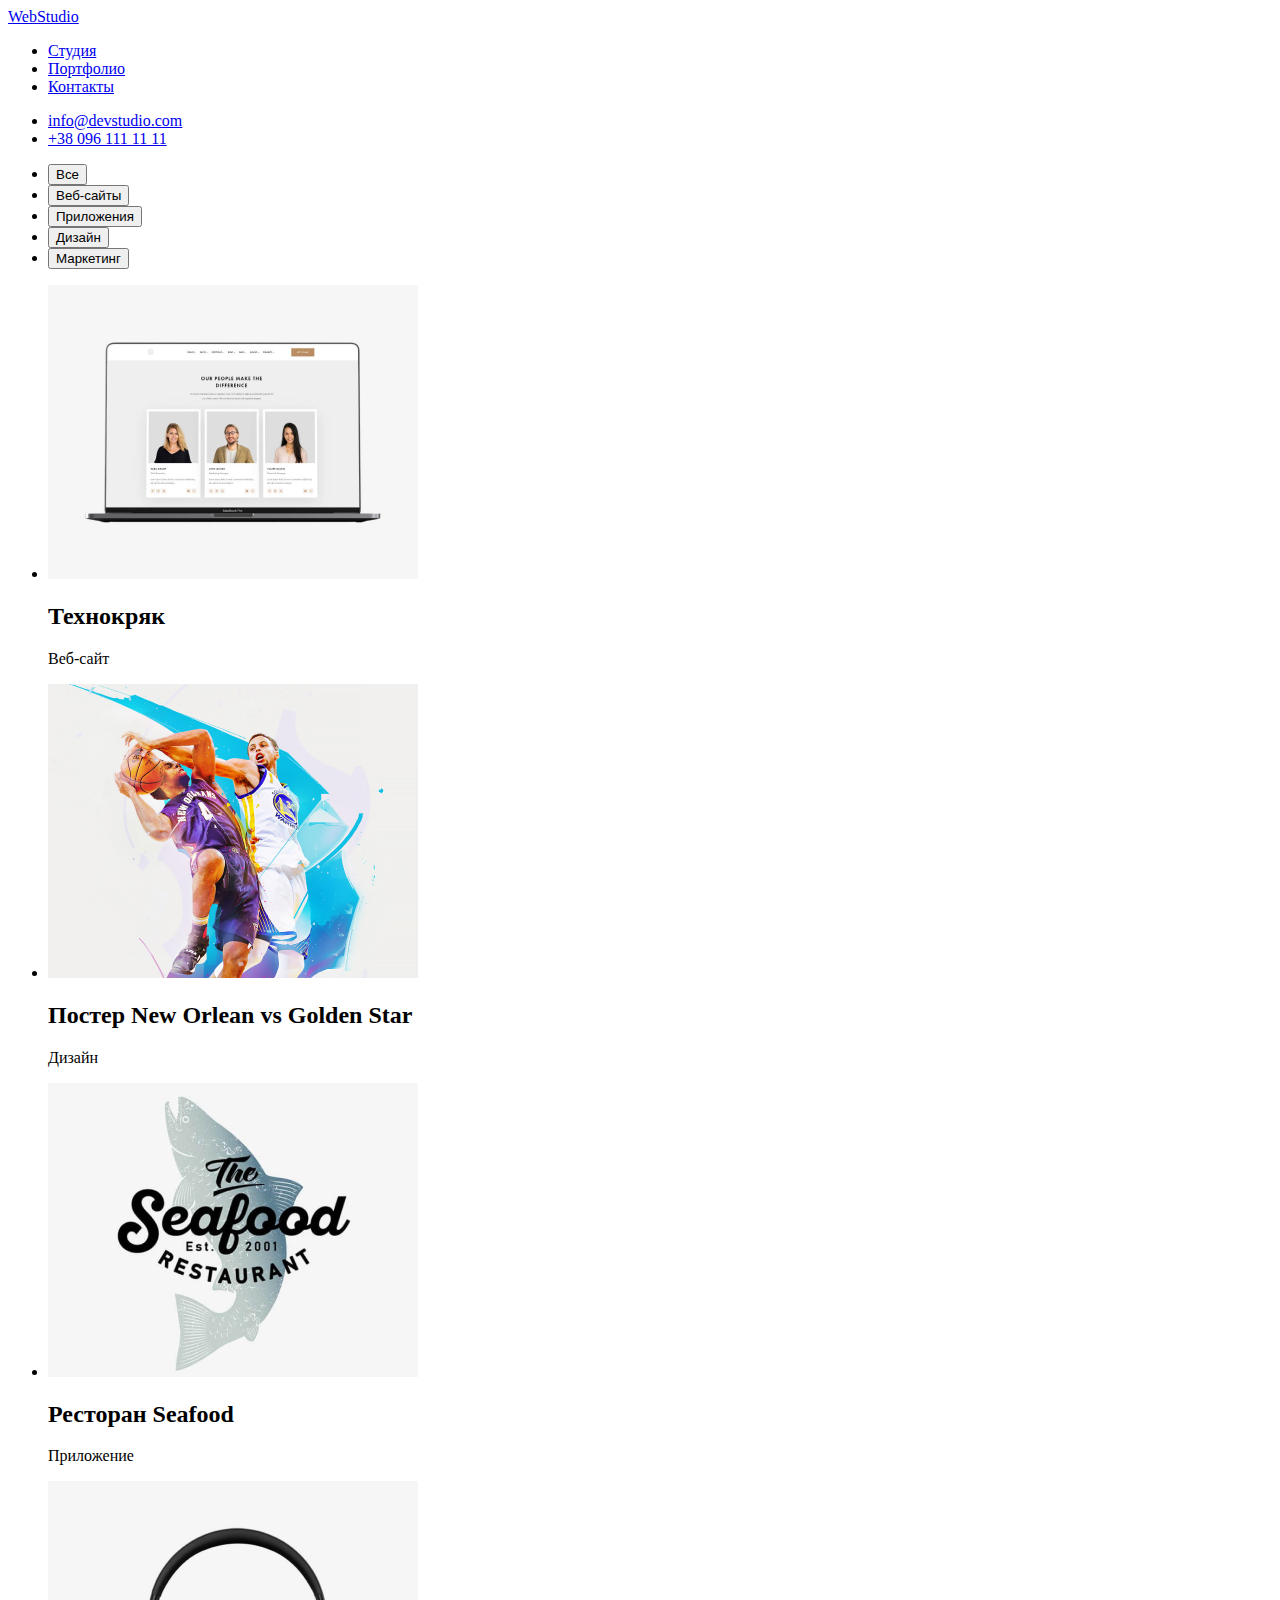
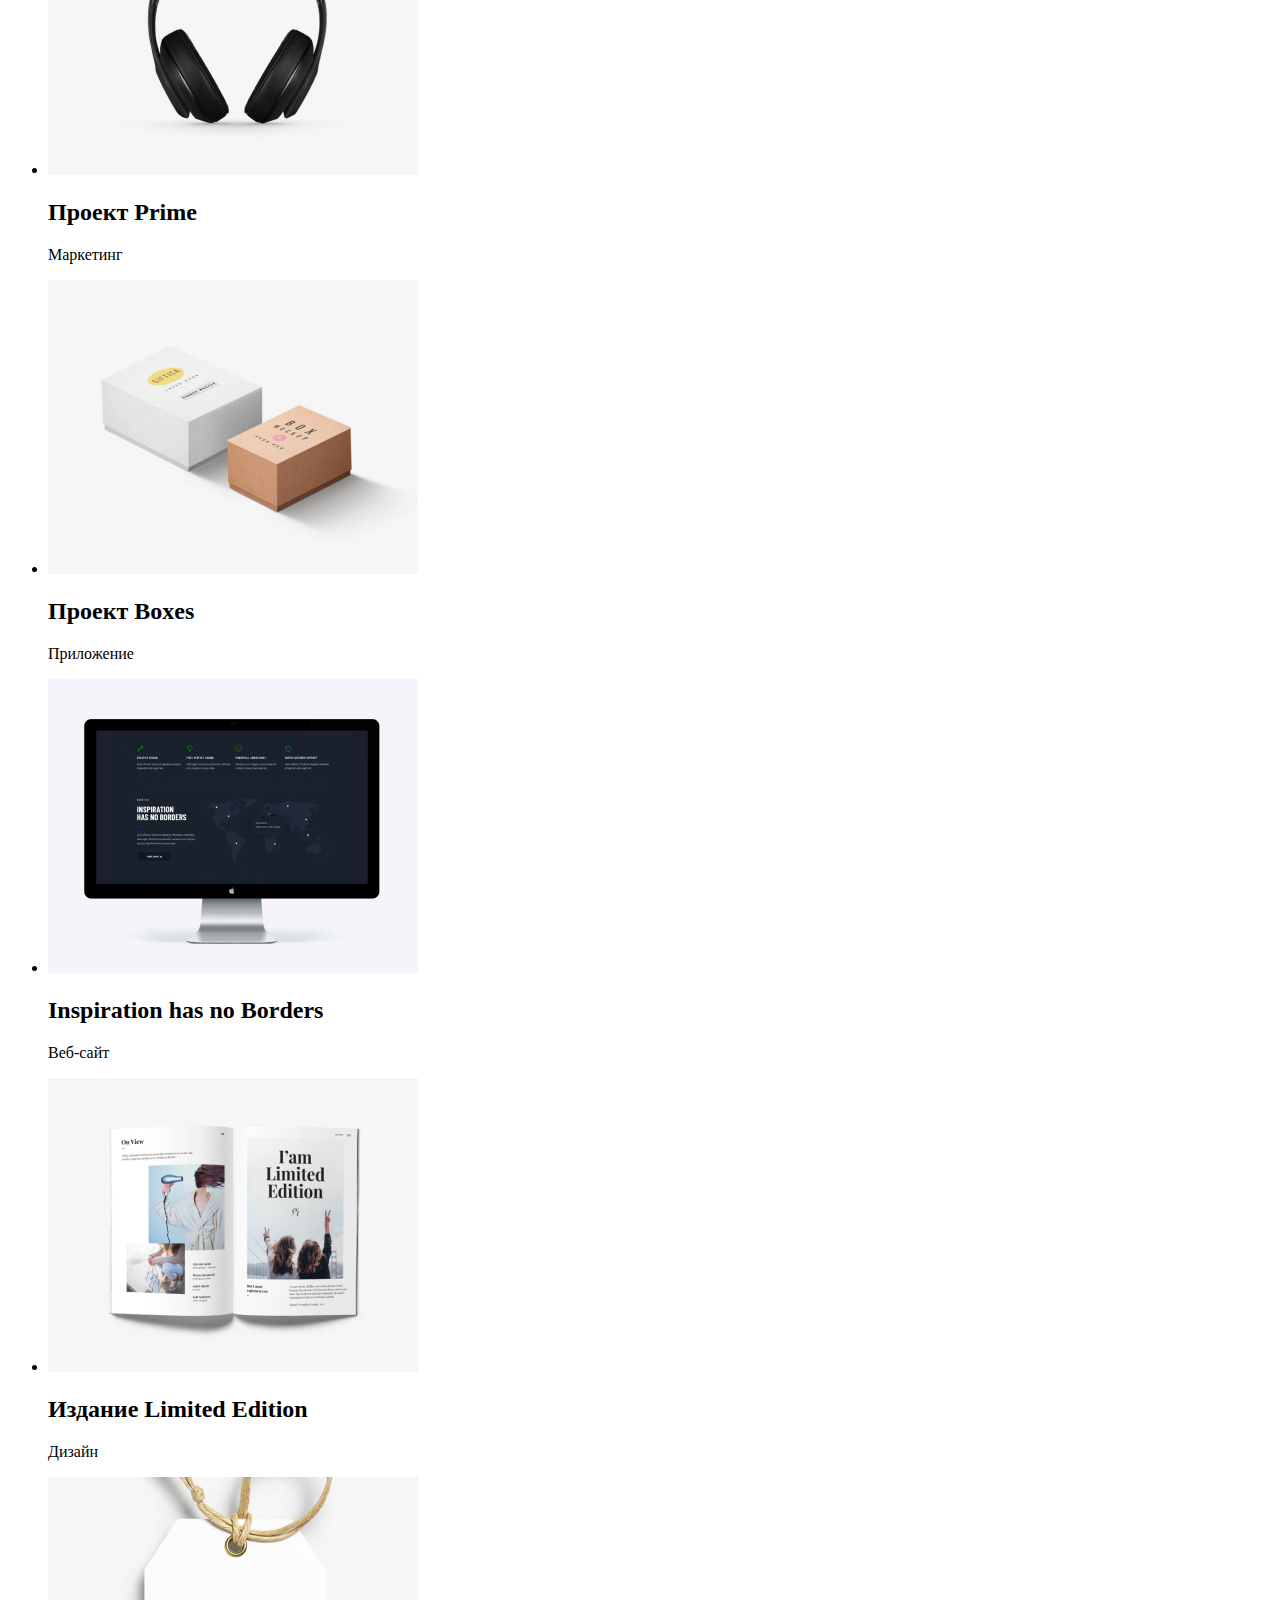
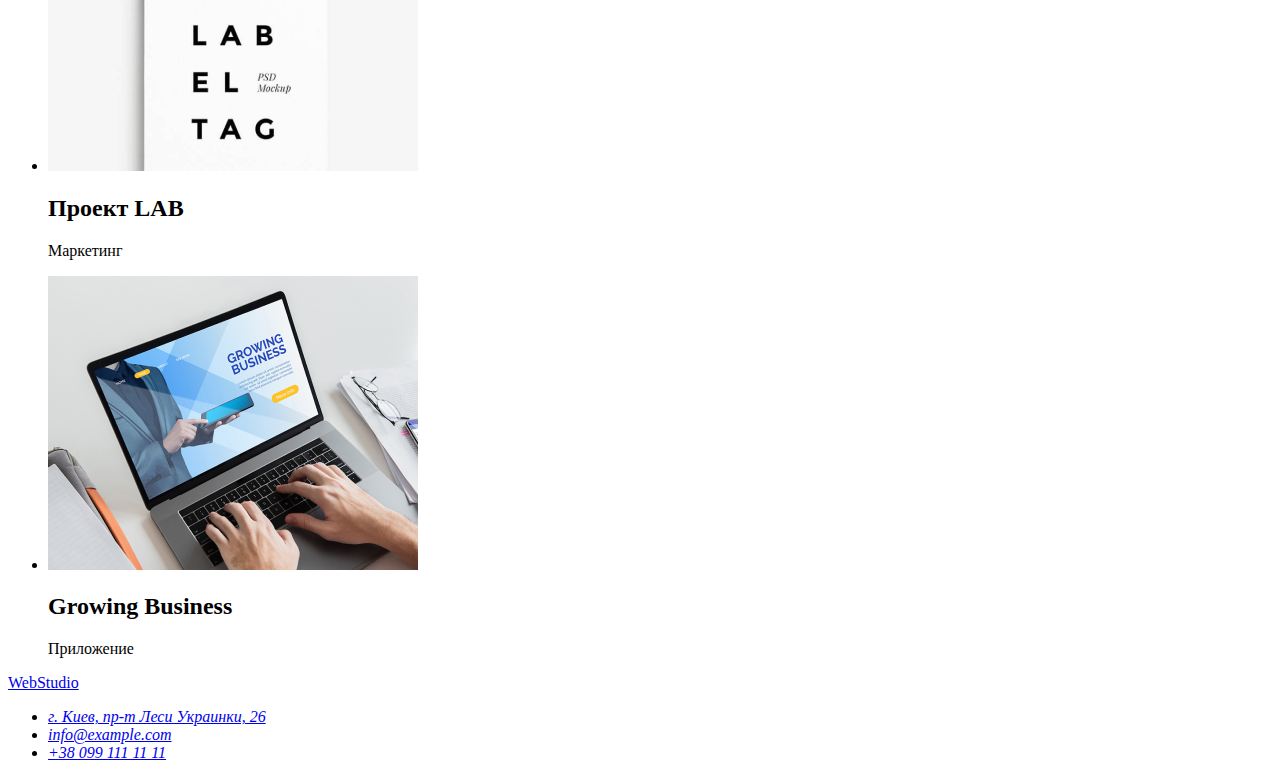
==== portfolio.html @ f690fc12 "start" ====
<!DOCTYPE html>
<html lang="ru">
<head>
    <meta charset="UTF-8">
    <meta http-equiv="X-UA-Compatible" content="IE=edge">
    <meta name="viewport" content="width, initial-scale=1.0">
    <title lang="en">WebStudio</title>
    <link rel="stylesheet" href="./css/style.css">
</head>
<body>
    <!--Шапка страницы-->
    <header>
        <!--Навигация на другие страницы-->
        <nav>
            <a href="#webstudio">WebStudio</a>
            <ul>
                <li><a href="#студия">Студия</a></li>
                <li><a href="#портфолио">Портфолио</a></li>
                <li><a href="#контакты">Контакты</a></li>
            </ul>
        </nav>
        <ul>
            <li><a href="mailto:info@devstudio.com">info@devstudio.com</a></li>
            <li><a href="tel:+380961111111">+38 096 111 11 11</a> </li>
        </ul>

    </header>

    <main>
        <section>   
            <ul>
                <li><button type="button"> Все </button> </li>
                <li><button type="button"> Веб-сайты </button></li>
                <li><button type="button"> Приложения </button></li>
                <li><button type="button"> Дизайн </button></li>
                <li><button type="button"> Маркетинг </button></li>
            </ul>
        </section>

        <section>
            <h1 hidden>Наши предложения</h1>
            <ul>
                <li>
                    <img src="./images/portfolio/technocrack.jpg" alt="Страница веб-сайта">
                    <h2>Технокряк</h2>
                    <p>Веб-сайт</p>
                </li>
                <li>
                    <img src="./images/portfolio/poster.jpg" alt="Два игрока в баскетбол">
                    <h2>Постер New Orlean vs Golden Star</h2>
                    <p>Дизайн</p>
                </li>
                <li>
                    <img src="./images/portfolio/restaurant.jpg" alt="Логотип ресторана Seafood">
                    <h2>Ресторан Seafood</h2>
                    <p>Приложение</p>
                </li>
                <li>
                    <img src="./images/portfolio/project.jpg" alt="Наушники">
                    <h2>Проект Prime</h2>
                    <p>Маркетинг</p>
                </li>
                <li>
                    <img src="./images/portfolio/project-boxes.jpg" alt="Две коробки одна белая вторая светло-коричневая">
                    <h2>Проект Boxes</h2>
                    <p>Приложение</p>
                </li>
                <li>
                    <img src="./images/portfolio/inspiration.jpg" alt="Страница веб-сайта на екране монетора">
                    <h2>Inspiration has no Borders</h2>
                    <p>Веб-сайт</p>
                </li>
                <li>
                    <img src="./images/portfolio/edition.jpg" alt="Раскрытый журнал">
                    <h2>Издание Limited Edition</h2>
                    <p>Дизайн</p>
                </li>
                <li>
                    <img src="./images/portfolio/project-lab.jpg" alt="Ярлык з надписью LAB EL TAG">
                    <h2>Проект LAB</h2>
                    <p>Маркетинг</p>
                </li>
                <li>
                    <img src="./images/portfolio/growing-business.jpg" alt="Открыта веб-страница на екране ноутбука">
                    <h2>Growing Business</h2>
                    <p>Приложение</p>
                </li>
            </ul>
        </section>
       
    </main>

    <footer>
        <h2 hidden>Контактная информация</h2>
         <!--Контактная информация-->       
         <a href="#webstudio">WebStudio</a>
        <address>
            <ul>
                <li> <a href="https://goo.gl/maps/m8xyBrowQKkQdfv96" target="_blank" rel="noopener noreferrer" >г. Киев, пр-т Леси Украинки, 26</a></li>
                <li><a href="mailto:info@example.com">info@example.com</a></li>
                <li> <a href="tel:+380991111111">+38 099 111 11 11</a></li>  
            </ul>               
        </address>
    </footer>
</body>
</html>
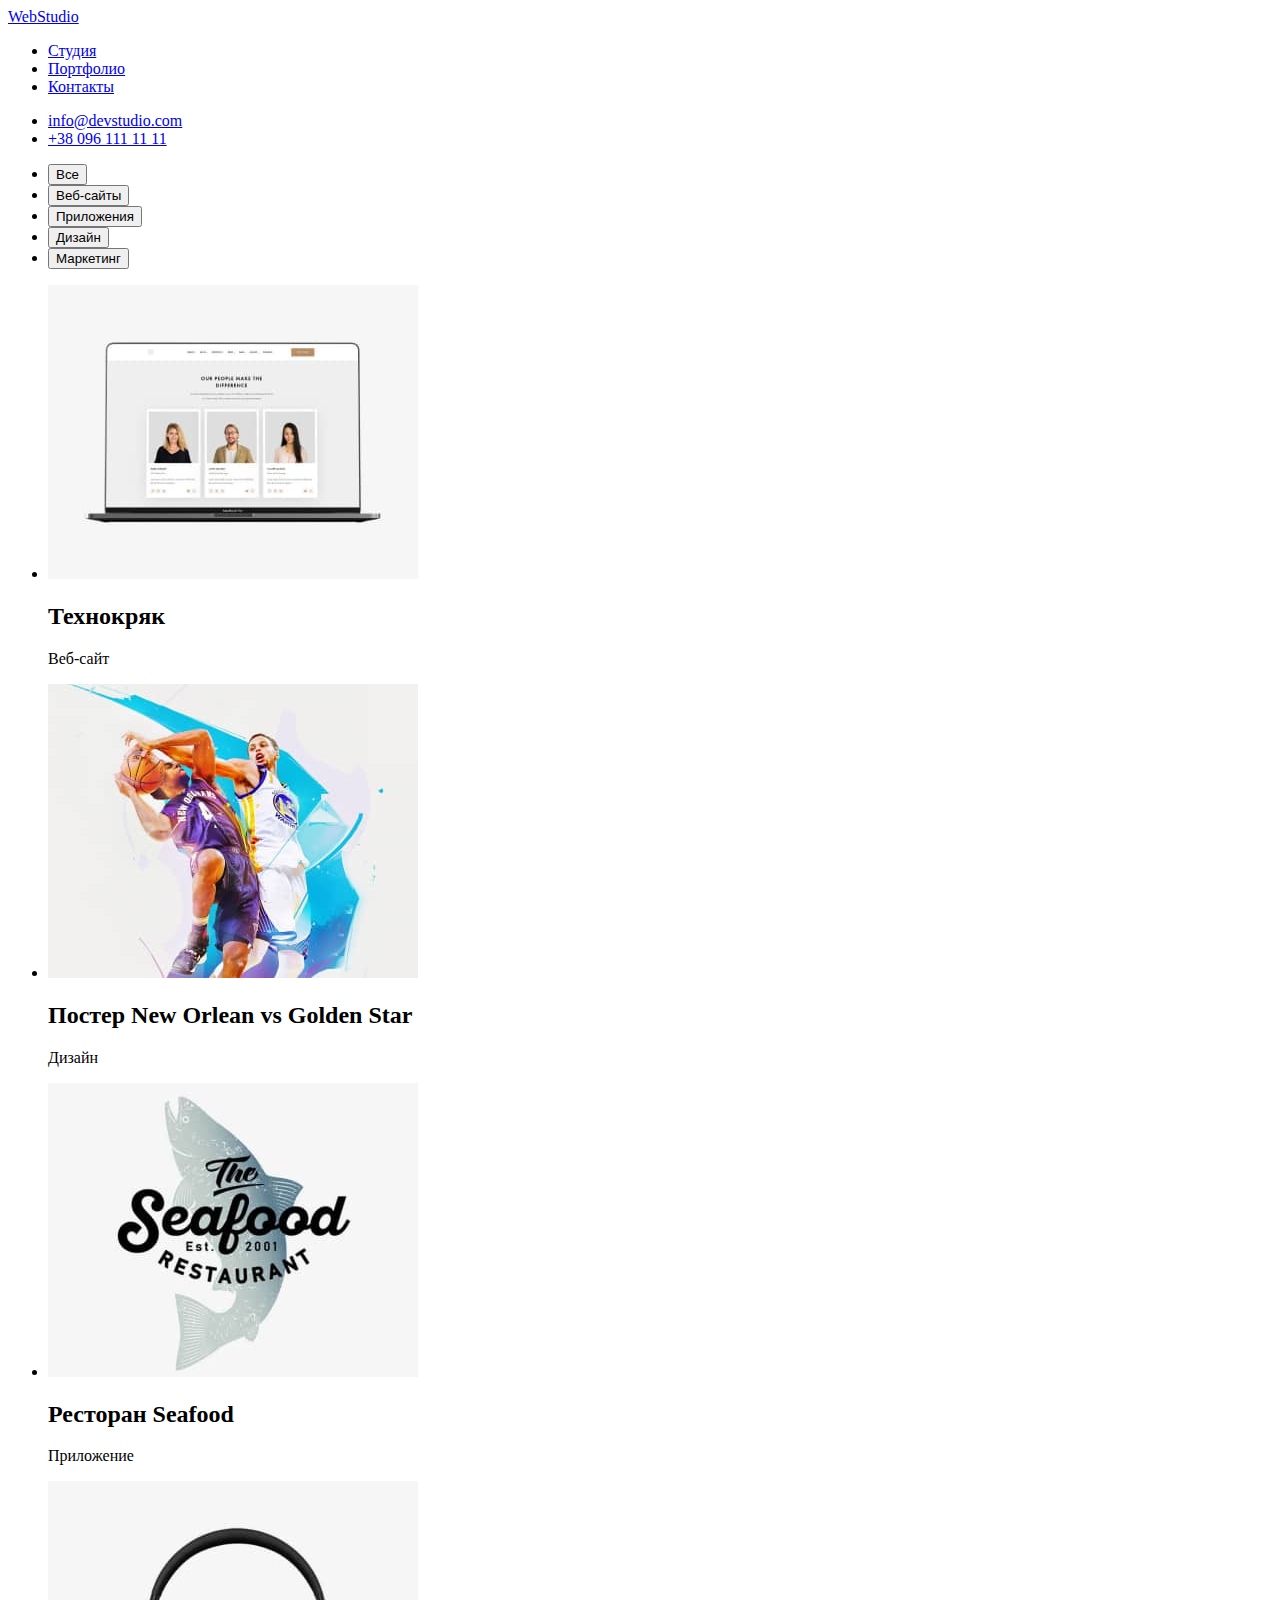
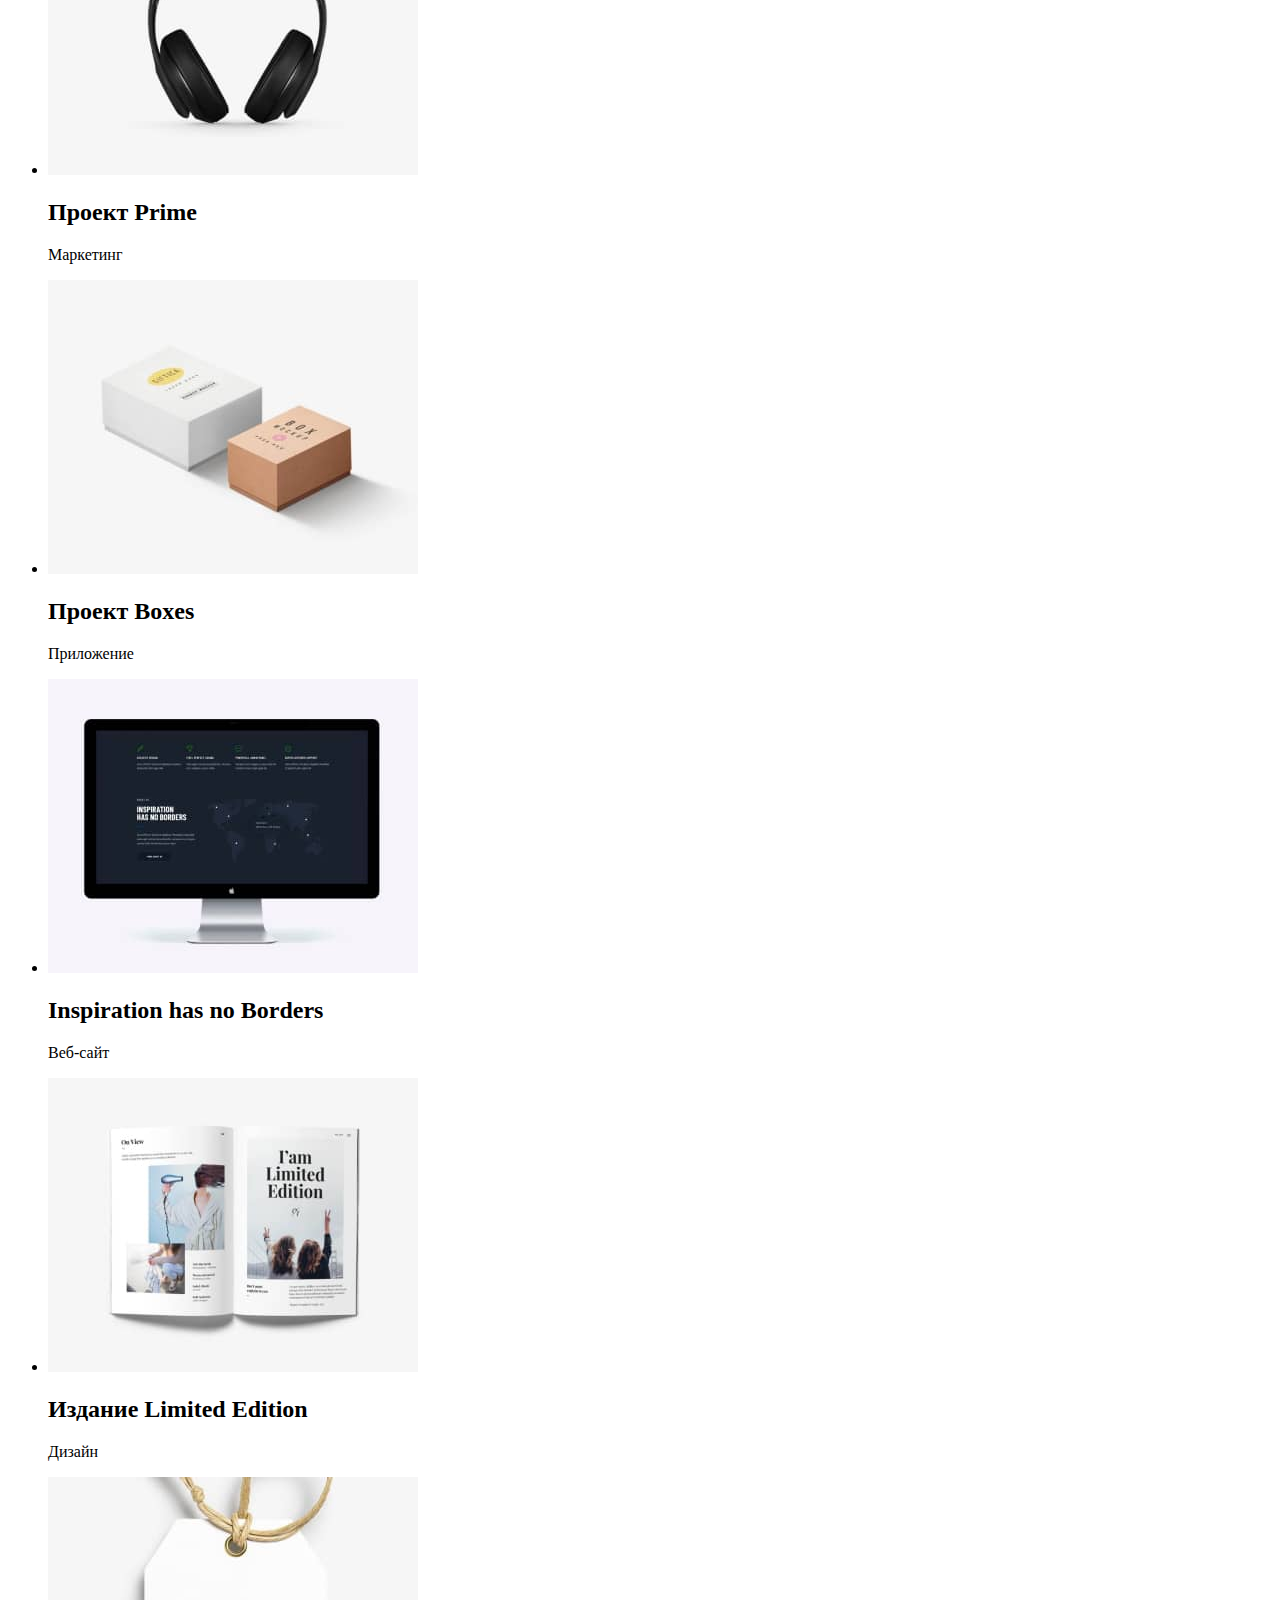
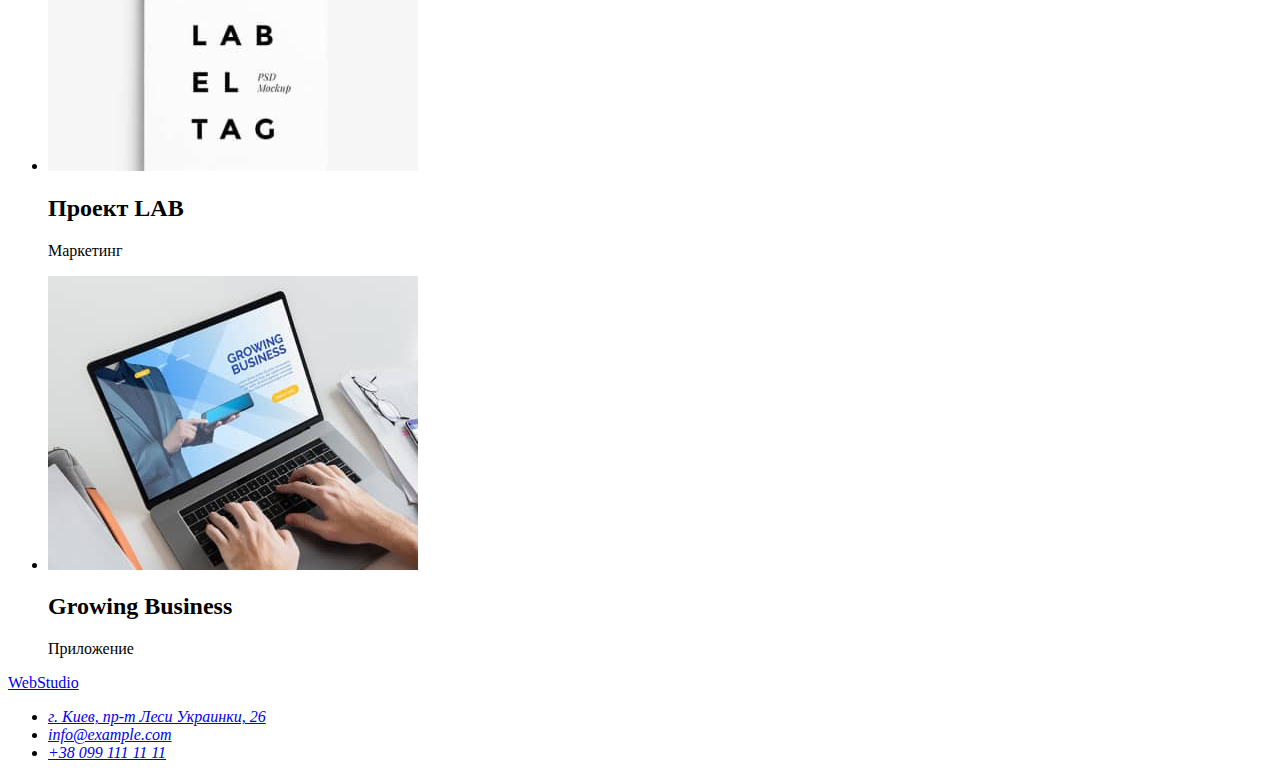
==== commit f8b46a64: "start two" ====
--- a/portfolio.html
+++ b/portfolio.html
@@ -5,14 +5,14 @@
     <meta http-equiv="X-UA-Compatible" content="IE=edge">
     <meta name="viewport" content="width, initial-scale=1.0">
     <title lang="en">WebStudio</title>
-    <link rel="stylesheet" href="./css/style.css">
+    <link rel="stylesheet" href="./css/styles.css">
 </head>
 <body>
     <!--Шапка страницы-->
     <header>
         <!--Навигация на другие страницы-->
         <nav>
-            <a href="#webstudio">WebStudio</a>
+            <a href="./index.html">WebStudio</a>
             <ul>
                 <li><a href="#студия">Студия</a></li>
                 <li><a href="#портфолио">Портфолио</a></li>
@@ -93,7 +93,7 @@
     <footer>
         <h2 hidden>Контактная информация</h2>
          <!--Контактная информация-->       
-         <a href="#webstudio">WebStudio</a>
+         <a href="./index.html">WebStudio</a>
         <address>
             <ul>
                 <li> <a href="https://goo.gl/maps/m8xyBrowQKkQdfv96" target="_blank" rel="noopener noreferrer" >г. Киев, пр-т Леси Украинки, 26</a></li>
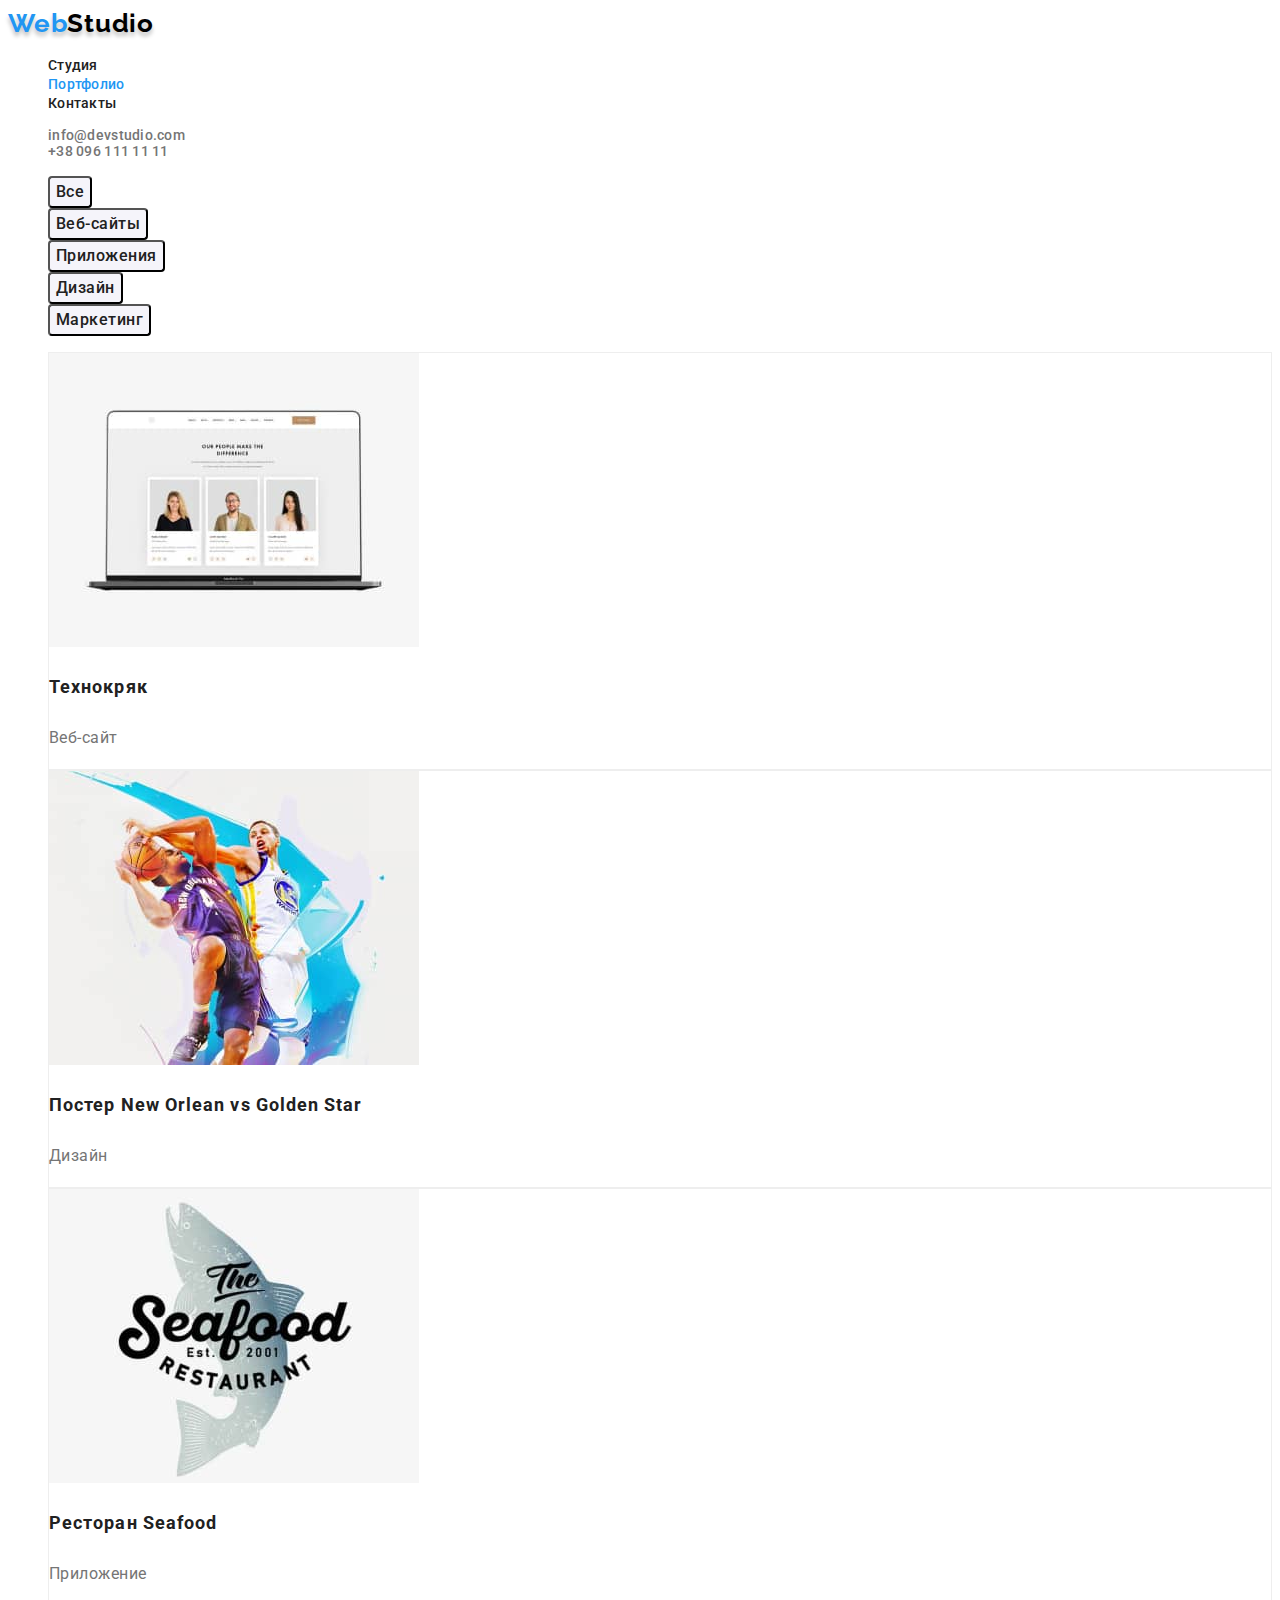
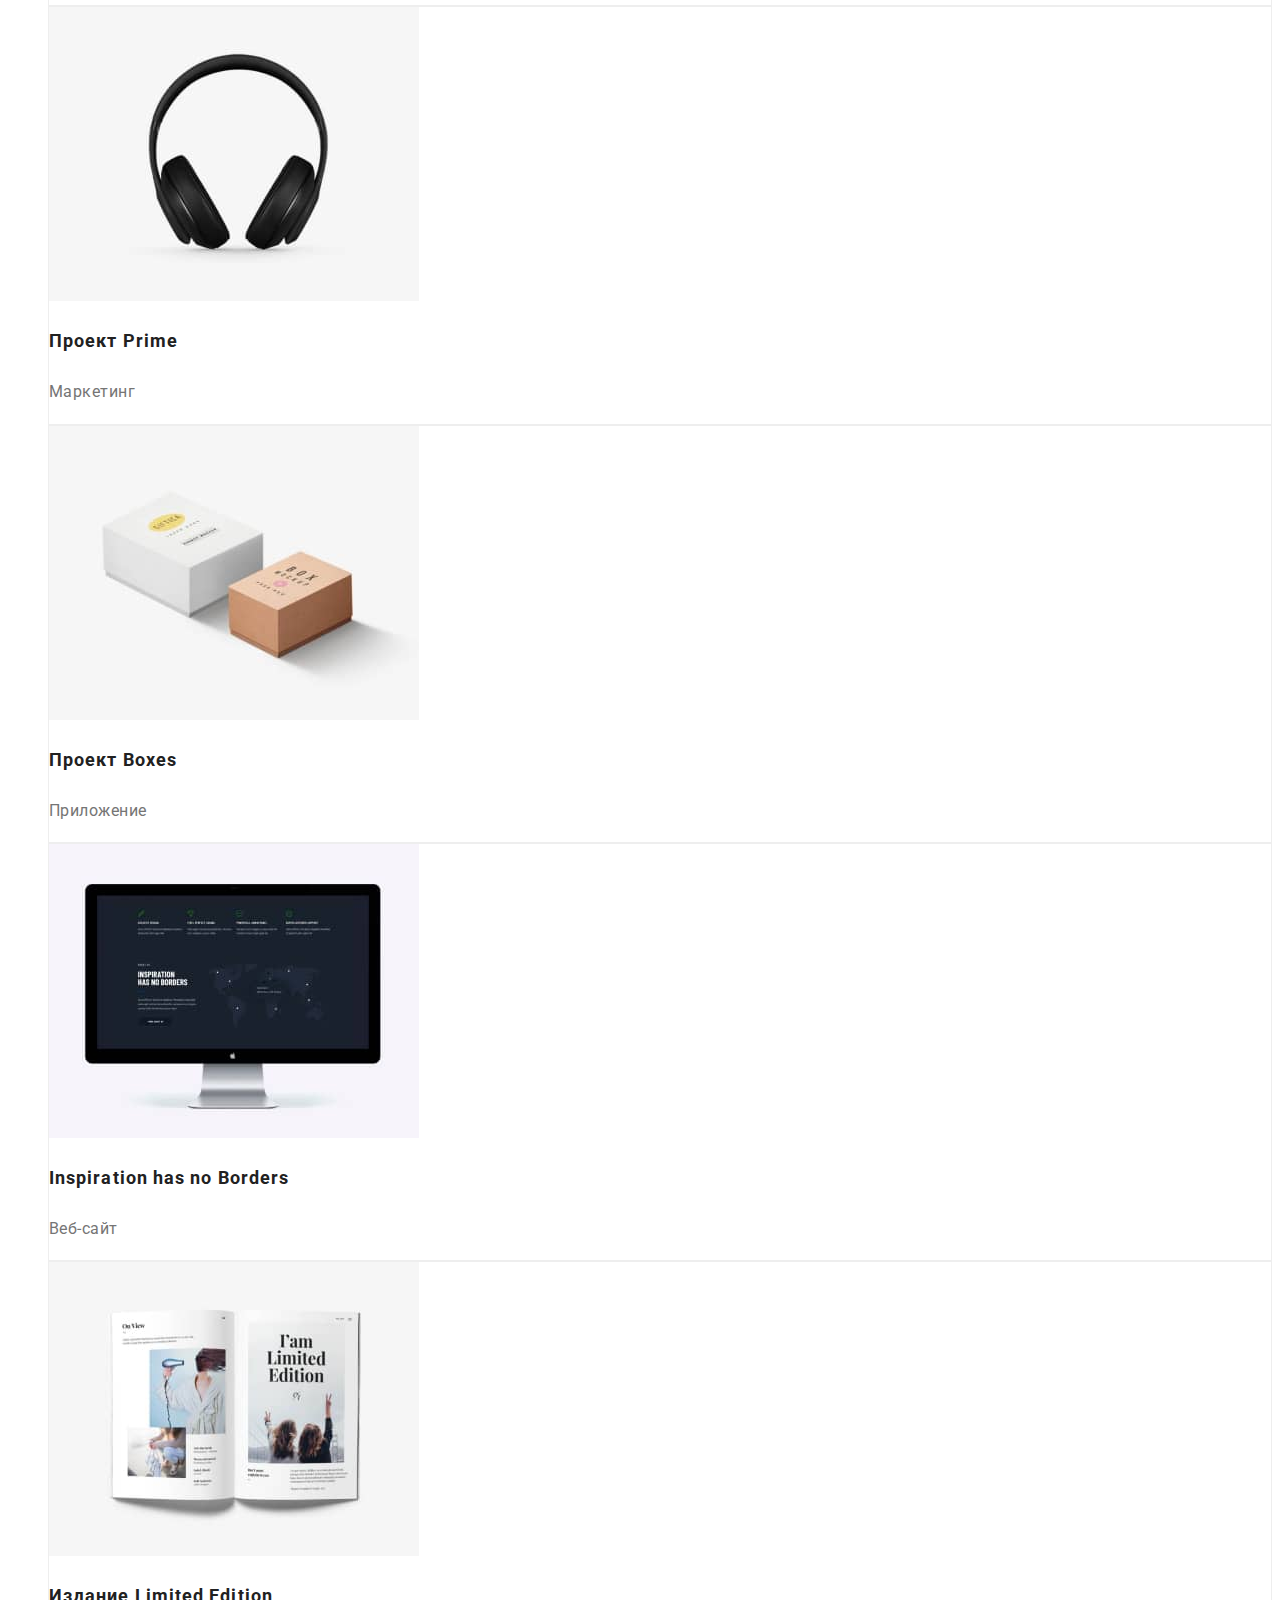
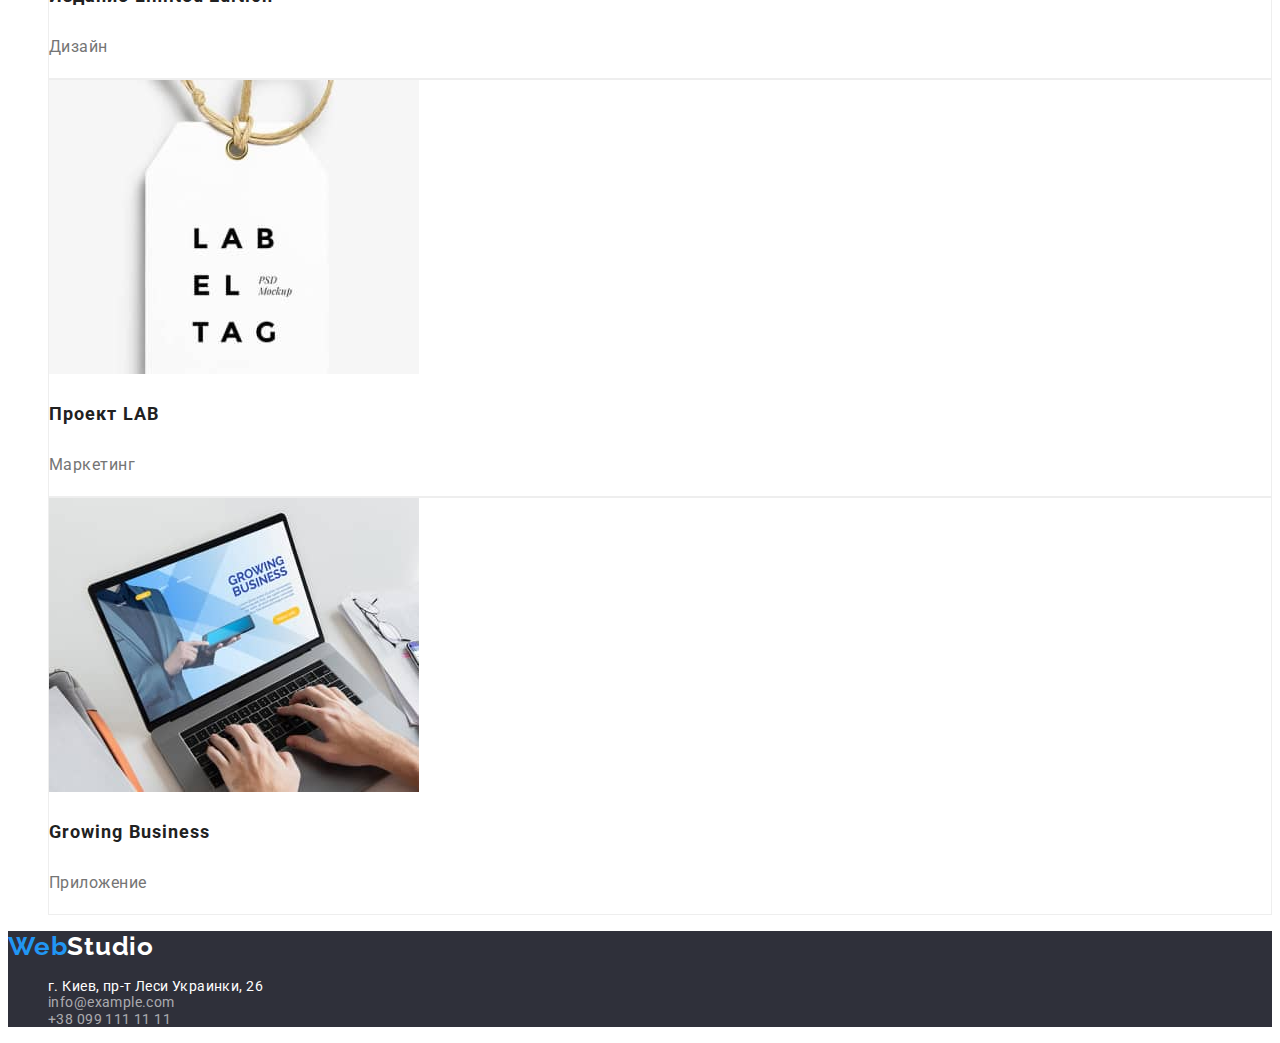
==== commit 19b30e92: "Полное оформление дз2" ====
--- a/portfolio.html
+++ b/portfolio.html
@@ -5,100 +5,101 @@
     <meta http-equiv="X-UA-Compatible" content="IE=edge">
     <meta name="viewport" content="width, initial-scale=1.0">
     <title lang="en">WebStudio</title>
+    <link rel="preconnect" href="https://fonts.gstatic.com">
+    <link href="https://fonts.googleapis.com/css2?family=Raleway:wght@700&family=Roboto:wght@400;500;900&display=swap" rel="stylesheet">
     <link rel="stylesheet" href="./css/styles.css">
 </head>
 <body>
     <!--Шапка страницы-->
-    <header>
+    <header class="header">
         <!--Навигация на другие страницы-->
-        <nav>
-            <a href="./index.html">WebStudio</a>
-            <ul>
-                <li><a href="#студия">Студия</a></li>
-                <li><a href="#портфолио">Портфолио</a></li>
-                <li><a href="#контакты">Контакты</a></li>
+        <nav class="navigation ">
+            <a  href="./index.html" class="logo link logo-shadow"><span class="logo-part"> Web</span>Studio</a>
+            <ul class="menu list">
+                <li class="menu-item"><a class="menu-link link" href="./index.html">Студия</a></li>
+                <li class="menu-item"><a class="menu-link link current" href="#портфолио">Портфолио</a></li>
+                <li class="menu-item"><a class="menu-link link" href="#контакты">Контакты</a></li>
             </ul>
         </nav>
-        <ul>
-            <li><a href="mailto:info@devstudio.com">info@devstudio.com</a></li>
-            <li><a href="tel:+380961111111">+38 096 111 11 11</a> </li>
+        <ul class="communication list">
+            <li class="communication-link" ><a class="mailto-link link" href="mailto:info@devstudio.com">info@devstudio.com</a></li>
+            <li class="communication-link" ><a class="tel-link link" href="tel:+380961111111">+38 096 111 11 11</a> </li>
         </ul>
 
     </header>
-
     <main>
-        <section>   
-            <ul>
-                <li><button type="button"> Все </button> </li>
-                <li><button type="button"> Веб-сайты </button></li>
-                <li><button type="button"> Приложения </button></li>
-                <li><button type="button"> Дизайн </button></li>
-                <li><button type="button"> Маркетинг </button></li>
+        <section class="offers">   
+            <h1 hidden>Наши предложения</h1>
+            <ul class="offers-list list">
+                <li class="offer-item"><button type="button" class="button"> Все </button> </li>
+                <li class="offer-item"><button type="button" class="button"> Веб-сайты </button></li>
+                <li class="offer-item"><button type="button" class="button"> Приложения </button></li>
+                <li class="offer-item"><button type="button" class="button"> Дизайн </button></li>
+                <li class="offer-item"><button type="button" class="button"> Маркетинг </button></li>
             </ul>
         </section>
 
-        <section>
-            <h1 hidden>Наши предложения</h1>
-            <ul>
-                <li>
-                    <img src="./images/portfolio/technocrack.jpg" alt="Страница веб-сайта">
-                    <h2>Технокряк</h2>
-                    <p>Веб-сайт</p>
+        <section class="portfolio">
+            <h2 hidden>Примеры наших предложений</h2>
+            <ul class="portfolio-list list">
+                <li class="portfolio-item" >
+                    <img class="portfolio-img" src="./images/portfolio/technocrack.jpg" alt="Страница веб-сайта">
+                    <h3 class="portfolio-title">Технокряк</h3>
+                    <p class="portfolio-text">Веб-сайт</p>
                 </li>
-                <li>
-                    <img src="./images/portfolio/poster.jpg" alt="Два игрока в баскетбол">
-                    <h2>Постер New Orlean vs Golden Star</h2>
-                    <p>Дизайн</p>
+                <li class="portfolio-item" >
+                    <img class="portfolio-img" src="./images/portfolio/poster.jpg" alt="Два игрока в баскетбол">
+                    <h3 class="portfolio-title">Постер New Orlean vs Golden Star</h3>
+                    <p class="portfolio-text">Дизайн</p>
                 </li>
-                <li>
-                    <img src="./images/portfolio/restaurant.jpg" alt="Логотип ресторана Seafood">
-                    <h2>Ресторан Seafood</h2>
-                    <p>Приложение</p>
+                <li class="portfolio-item" >
+                    <img class="portfolio-img" src="./images/portfolio/restaurant.jpg" alt="Логотип ресторана Seafood">
+                    <h3 class="portfolio-title">Ресторан Seafood</h3>
+                    <p class="portfolio-text">Приложение</p>
                 </li>
-                <li>
-                    <img src="./images/portfolio/project.jpg" alt="Наушники">
-                    <h2>Проект Prime</h2>
-                    <p>Маркетинг</p>
+                <li class="portfolio-item" >
+                    <img class="portfolio-img" src="./images/portfolio/project.jpg" alt="Наушники">
+                    <h3 class="portfolio-title">Проект Prime</h3>
+                    <p class="portfolio-text">Маркетинг</p>
                 </li>
-                <li>
-                    <img src="./images/portfolio/project-boxes.jpg" alt="Две коробки одна белая вторая светло-коричневая">
-                    <h2>Проект Boxes</h2>
-                    <p>Приложение</p>
+                <li class="portfolio-item" >
+                    <img class="portfolio-img" src="./images/portfolio/project-boxes.jpg" alt="Две коробки одна белая вторая светло-коричневая">
+                    <h3 class="portfolio-title">Проект Boxes</h3>
+                    <p class="portfolio-text">Приложение</p>
                 </li>
-                <li>
-                    <img src="./images/portfolio/inspiration.jpg" alt="Страница веб-сайта на екране монетора">
-                    <h2>Inspiration has no Borders</h2>
-                    <p>Веб-сайт</p>
+                <li class="portfolio-item" >
+                    <img class="portfolio-img" src="./images/portfolio/inspiration.jpg" alt="Страница веб-сайта на екране монетора">
+                    <h3 class="portfolio-title">Inspiration has no Borders</h3>
+                    <p class="portfolio-text">Веб-сайт</p>
                 </li>
-                <li>
-                    <img src="./images/portfolio/edition.jpg" alt="Раскрытый журнал">
-                    <h2>Издание Limited Edition</h2>
-                    <p>Дизайн</p>
+                <li class="portfolio-item" >
+                    <img class="portfolio-img" src="./images/portfolio/edition.jpg" alt="Раскрытый журнал">
+                    <h3 class="portfolio-title">Издание Limited Edition</h3>
+                    <p class="portfolio-text">Дизайн</p>
                 </li>
-                <li>
-                    <img src="./images/portfolio/project-lab.jpg" alt="Ярлык з надписью LAB EL TAG">
-                    <h2>Проект LAB</h2>
-                    <p>Маркетинг</p>
+                <li class="portfolio-item" >
+                    <img class="portfolio-img" src="./images/portfolio/project-lab.jpg" alt="Ярлык з надписью LAB EL TAG">
+                    <h3 class="portfolio-title">Проект LAB</h3>
+                    <p class="portfolio-text">Маркетинг</p>
                 </li>
-                <li>
-                    <img src="./images/portfolio/growing-business.jpg" alt="Открыта веб-страница на екране ноутбука">
-                    <h2>Growing Business</h2>
-                    <p>Приложение</p>
+                <li class="portfolio-item" >
+                    <img class="portfolio-img" src="./images/portfolio/growing-business.jpg" alt="Открыта веб-страница на екране ноутбука">
+                    <h3 class="portfolio-title">Growing Business</h3>
+                    <p class="portfolio-text">Приложение</p>
                 </li>
             </ul>
-        </section>
-       
+        </section>      
     </main>
 
-    <footer>
+    <footer class="footer">
         <h2 hidden>Контактная информация</h2>
          <!--Контактная информация-->       
-         <a href="./index.html">WebStudio</a>
+         <a  href="#WebStudio" class="logo link"><span class="logo-part">Web</span><span class="logo-footer">Studio</span> </a>
         <address>
-            <ul>
-                <li> <a href="https://goo.gl/maps/m8xyBrowQKkQdfv96" target="_blank" rel="noopener noreferrer" >г. Киев, пр-т Леси Украинки, 26</a></li>
-                <li><a href="mailto:info@example.com">info@example.com</a></li>
-                <li> <a href="tel:+380991111111">+38 099 111 11 11</a></li>  
+            <ul class="footer-list list">
+                <li class="footer-item"> <a class="footer-adress link" href="https://goo.gl/maps/m8xyBrowQKkQdfv96" target="_blank" rel="noopener noreferrer" >г. Киев, пр-т Леси Украинки, 26</a></li>
+                <li class="footer-item"><a class="footer-mailto link" href="mailto:info@example.com">info@example.com</a></li>
+                <li class="footer-item"> <a class="footer-tel link" href="tel:+380991111111">+38 099 111 11 11</a></li>  
             </ul>               
         </address>
     </footer>
--- a/css/styles.css
+++ b/css/styles.css
@@ -0,0 +1,276 @@
+
+:root{
+    --main-font:'Roboto', "Sans","Lato", sans-serif;
+    --secondary-font:'Raleway', "Montserrat", sans-serif;
+    --title-text-colot: #212121;
+    --accent-color: #2196F3;
+    --primary-bg-color:#FFFFFF;
+}
+
+body{
+    font-family: var(--main-font);
+    font-weight: 500;
+
+    color: #757575;
+    background: var(--primary-bg-color);
+}
+
+/*============header============*/
+
+.list{
+    list-style:none;
+} 
+
+.link{
+    text-decoration:none;
+}
+
+/*LOGO*/
+
+.logo{
+    font-family: var(--secondary-font);
+    font-weight: 700;
+    font-size: 26px;
+    line-height: 1.19;
+    letter-spacing: 0.03em;
+
+    color: #000000;
+}
+
+.logo-shadow{
+    text-shadow: 0px 4px 4px rgba(0, 0, 0, 0.25);
+}
+
+.logo-part{
+    color: var(--accent-color);
+}
+
+/*MENU*/
+
+.link.current{
+    color: var(--accent-color);
+}
+
+.menu-link{
+    font-size: 14px;
+    line-height: 1.14;
+    letter-spacing: 0.02em;             
+
+    color: var(--title-text-colot);
+}
+
+.menu-link:hover,
+.menu-link:focus{
+    color:var(--accent-color);
+}
+
+/*MAILTO AND TEL*/
+
+.communication{
+    font-size: 14px;
+    line-height: 1.14;
+    letter-spacing: 0.02em;
+}
+
+.mailto-link,
+.tel-link{
+    color: #757575;
+}
+
+.mailto-link:hover,
+.mailto-link:focus{
+    color: var(--accent-color);
+}
+
+/*-----------INDEX--------------*/
+
+
+
+/*============header============*/
+
+/*hero*/
+
+.hero{
+    background: #2F303A;
+}
+
+.hero-text{
+    font-weight: 900;
+    font-size: 44px;
+    line-height: 1.5;
+
+    text-align: center;
+    letter-spacing: 0.06em;
+    text-transform: uppercase;
+
+    color: var(--primary-bg-color);
+    }
+
+ .hero-button{
+    font-weight: 700;
+    font-size: 16px;
+    line-height: 1.88;
+
+    display: flex;
+    align-items: center;
+    text-align: center;
+    letter-spacing: 0.06em;
+
+    cursor:pointer;
+
+    color: var(--primary-bg-color);
+
+    background-color: #2196F3;;
+    box-shadow: 0px 4px 4px rgba(0, 0, 0, 0.15);
+    border-radius: 4px;
+    }
+
+    /*quality*/
+
+ .quality-list{
+    font-weight: 400;
+    font-size: 14px;
+    letter-spacing: 0.03em;
+    }
+
+.quality-title{
+    font-weight: 700;
+    line-height: 1.14;
+    text-transform: uppercase;
+
+    color: var(--title-text-colot);
+    }
+
+    .quality-description{
+        line-height: 1.71;
+    }
+
+    /*work*/
+
+.our-work-title{
+    font-weight: 700;
+    font-size: 36px;
+    line-height: 1.16;
+    text-align: center;
+    letter-spacing: 0.03em;
+
+    color: var(--title-text-colot);
+}
+
+/*team*/
+
+.team{
+    background: #F5F4FA;
+}
+
+.team-title{
+    font-weight: 700;
+    font-size: 36px;
+    line-height: 1.16;
+    text-align: center;
+    letter-spacing: 0.03em;
+
+    color: var(--title-text-colot);
+}
+
+.team-img{
+    background: url(4853.jpg);
+    border-radius: 0px;
+}
+
+.team-representative{
+    font-size: 16px;
+    line-height: 1.19;
+    text-align: center;
+    letter-spacing: 0.03em;
+
+    color: var(--title-text-colot);
+}
+
+.team-profession{
+    font-weight: 400;
+    font-size: 16px;
+    line-height: 1.19;
+
+    text-align: center;
+    letter-spacing: 0.03em;
+}
+
+/*============FOOTER===============*/
+.footer{
+    background: #2F303A;
+}
+
+.logo-footer{
+    color: var(--primary-bg-color);
+}
+
+.footer-item{
+    font-style: normal;
+    font-weight: 400;
+    font-size: 14px;
+    line-height: 1.17;
+
+    letter-spacing: 0.03em;
+}
+
+.footer-adress{
+    color: var(--primary-bg-color);
+}
+
+.footer-mailto,
+.footer-tel{
+    color: rgba(255, 255, 255, 0.6);
+}
+
+
+/*-----------PORTFOLIO-------------*/
+
+.button{
+    font-family:var(--main-font);
+    font-weight: 500;
+    font-size: 16px;
+    line-height: 1.63;
+
+    text-align: center;
+    letter-spacing: 0.03em;
+
+    cursor:pointer;
+
+    color: var(--title-text-colot);
+    background-color: #F5F4FA;
+    border-radius: 4px;
+}
+
+.button:focus,
+.button:hover{
+    color: var(--primary-bg-color);
+    background-color: var(--accent-color);
+    box-shadow: 0px 3px 1px rgba(0, 0, 0, 0.1), 0px 1px 2px rgba(0, 0, 0, 0.08), 0px 2px 2px rgba(0, 0, 0, 0.12);
+    border-radius: 4px;;
+}
+
+.portfolio-item{
+    background-color: var(--primary-bg-color);
+    border: 1px solid #EEEEEE;
+    box-sizing: border-box;
+}
+
+.portfolio-title{
+    font-family: var(--main-font);
+    font-weight: 700;
+    font-size: 18px;
+    line-height: 2;
+
+    letter-spacing: 0.06em;
+
+    color: var(--title-text-colot);
+}
+
+.portfolio-text{
+    font-weight: 400;
+    font-size: 16px;
+    line-height: 1.88;
+
+    letter-spacing: 0.03em;
+}